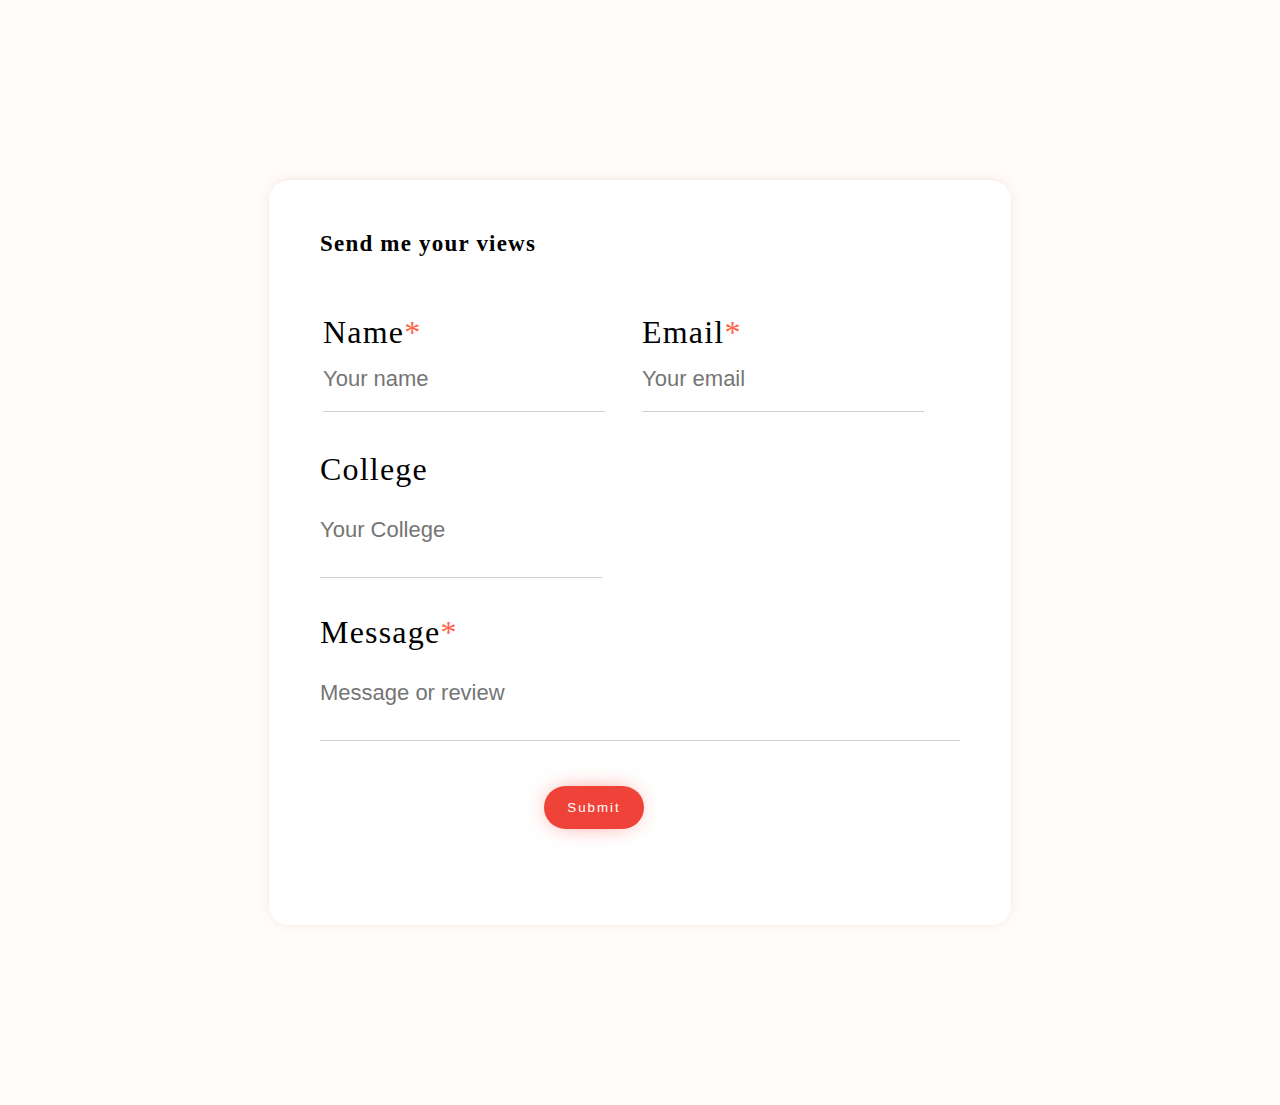
==== contact.html @ 62902e00 "first commit" ====
<html lang="en">
<head>
    <meta charset="UTF-8">
    <meta http-equiv="X-UA-Compatible" content="IE=edge">
    <meta name="viewport" content="width=device-width, initial-scale=1.0">
    <link rel="stylesheet" href="css/contact.css">
    <title>Contact-form</title>
    <link rel="stylesheet" href="contact.css">
</head>
<body>
<form action="">
    
    <div class="form-container">
        <h1>Send me your views</h1>
        <br>

        <br>
        <br>
        <table>
            <tr class="split">
            <td >
                <label class="aesteric" for="name">Name</label>
                <br><input type="text" placeholder="Your name">
            </td>
            <td>
                <label class="aesteric" for="email">Email</label>
               <br> <input type="email" placeholder="Your email">
            </td>
            </tr>
         </table>
         <br>
         <br>
         <div class="clg">
         <label for="college">College</label>
         <br>
         <input   type="text" placeholder="Your College" >
         </div>
         <br>
         <br>
<label  class="aesteric" for="message">Message</label>
<br><input type="text-area" placeholder="Message or review" >
<br><input type="submit">
    </div>
    

</form>
    
</body>
</html>
---- css/contact.css ----
*{
    margin:0;
}
body{
    font-family: Cambria, Cochin, Georgia, Times, 'Times New Roman', serif;
    letter-spacing: 1.2px;
    background-color:#fffcfa;
}

form{

    width: 80vw;
    padding:4vw;
    display: block;
    margin: 20vh auto;
    box-shadow: 0px -1px 13px -4px #e1b9a0aa;
    border-radius: 20px;
    background-color: #fff;
}
label{
    font-size: min(4vw,32px);

}
h1{
    max-width: 34ch;
    font-size: min(4vw,23px);
}

.split>td{
    width: 40vw;
}

.split input[type=email],input[type=text]
{
   width: max(38vw,40%);
   padding: 2.5vh 0;
   border: none;
   outline: none;
   border-bottom: 1px solid rgba(128, 128, 128, 0.367);
}
.clg input,input[type=text-area]{
    width: 100%;
    height: 10vh;
    padding: 0;
    margin: 0;
    border: none;
    outline: none;
    border-bottom: 1px solid rgba(128, 128, 128, 0.367);
}


.aesteric::after{
    content: "*";
    color: tomato;
}

input::-webkit-input-placeholder {

    font-size: min(4vw,22px);
    line-height: 3;
}
input[type=submit]{
    background-color: #EF4339;
    border: none;
    outline: none;
    padding: 14px;
    border-radius: 40px;
    cursor: pointer;
    box-shadow: #EF4339 -1px 0px 26px -10px;
    letter-spacing: 2px;
    color: white;
    width: 100px;
    margin: 5vh 35%;

}
input[type=submit]:visited{
    background-color: rgba(59, 153, 59, 0.822);
    box-shadow:  rgba(59, 153, 59, 0.822) -1px 0px 26px -10px;
    -webkit-transition: background-color 1000ms linear;
    -ms-transition: background-color 1000ms linear;
    transition: background-color 1000ms linear;
     
}
input[type=submit]:hover{
    background-color: rgba(59, 153, 59, 0.822);
    box-shadow:  rgba(59, 153, 59, 0.822) -1px 0px 26px -10px;
    -webkit-transition: background-color 1000ms linear;
    -ms-transition: background-color 1000ms linear;
    transition: background-color 1000ms linear;
     
}
@media  (min-width:425px){
    form{
        width: 50vw;
    }
    .split>td{
        width: 25vw;
    }
    .split input[type=email],input[type=text]
{
    width: 22vw;
}
    
}
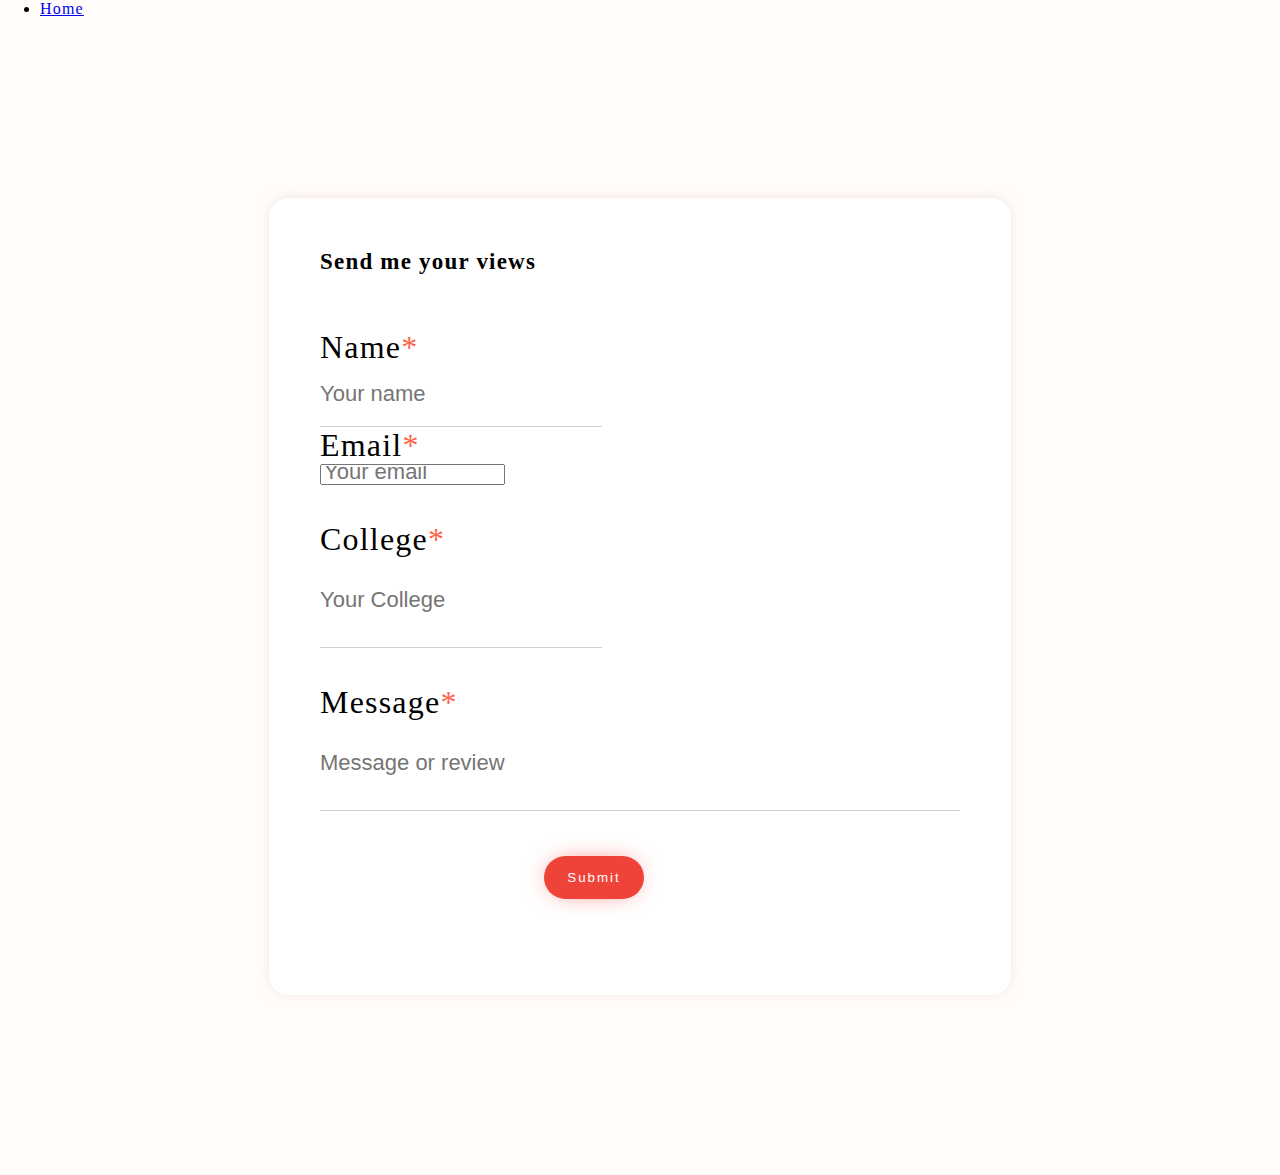
==== commit eae7597b: "Update contact.html" ====
--- a/contact.html
+++ b/contact.html
@@ -8,15 +8,22 @@
     <link rel="stylesheet" href="contact.css">
 </head>
 <body>
-<form action="">
+    <nav>
+        <ul>
+            <li>
+                <a href="index.html">Home</a>
+            </li>
+        </ul>
+    </nav>
+<form action="" name="myform" >
     
     <div class="form-container">
-        <h1>Send me your views</h1>
+        <h1 class="center">Send me your views</h1>
         <br>
 
         <br>
         <br>
-        <table>
+        <!-- <table>
             <tr class="split">
             <td >
                 <label class="aesteric" for="name">Name</label>
@@ -27,23 +34,61 @@
                <br> <input type="email" placeholder="Your email">
             </td>
             </tr>
-         </table>
+         </table> -->
+         <div class="box">
+            <div class="left">
+                
+                <label class="aesteric" for="name">Name</label>
+                <br><input onchange="change()" name="input1" type="text" placeholder="Your name">
+            </div>
+            <div class="right">
+                <label class="aesteric" for="email">Email</label>
+                <br> <input onchange="change()"name="input1" type="email" placeholder="Your email">
+
+            </div>
+         </div>
          <br>
          <br>
          <div class="clg">
-         <label for="college">College</label>
+         <label for="college" class="aesteric">College</label>
          <br>
-         <input   type="text" placeholder="Your College" >
+         <input   type="text" onfcusout="change()" name="input1" placeholder="Your College" >
          </div>
          <br>
          <br>
 <label  class="aesteric" for="message">Message</label>
-<br><input type="text-area" placeholder="Message or review" >
+<br><input type="text-area" onclick="change()"name="input1" placeholder="Message or review" >
 <br><input type="submit">
     </div>
     
 
-</form>
+</form >
     
 </body>
-</html>+<script>
+    // function change()
+    // {
+    //     if(document.getElementsByName("input").value=" ")
+    //     alert("empty field")
+    // }
+    myform.addEventListener("submit",myFunction);
+    function myFunction()
+    {
+        // alert("focusout")
+       if(!document.getElementsByName("input1").value){
+        alert(" not all field are filled")
+        // return false;
+        }
+        else
+        alert("succesfully submitted")
+    }
+    function validateform(){
+        if(document.getElementsByTagName("input").value=""){
+        alert(" not all field are filled")
+        return false;
+        }
+        else
+        alert("succesfully submitted")
+    }
+</script>
+</html>
